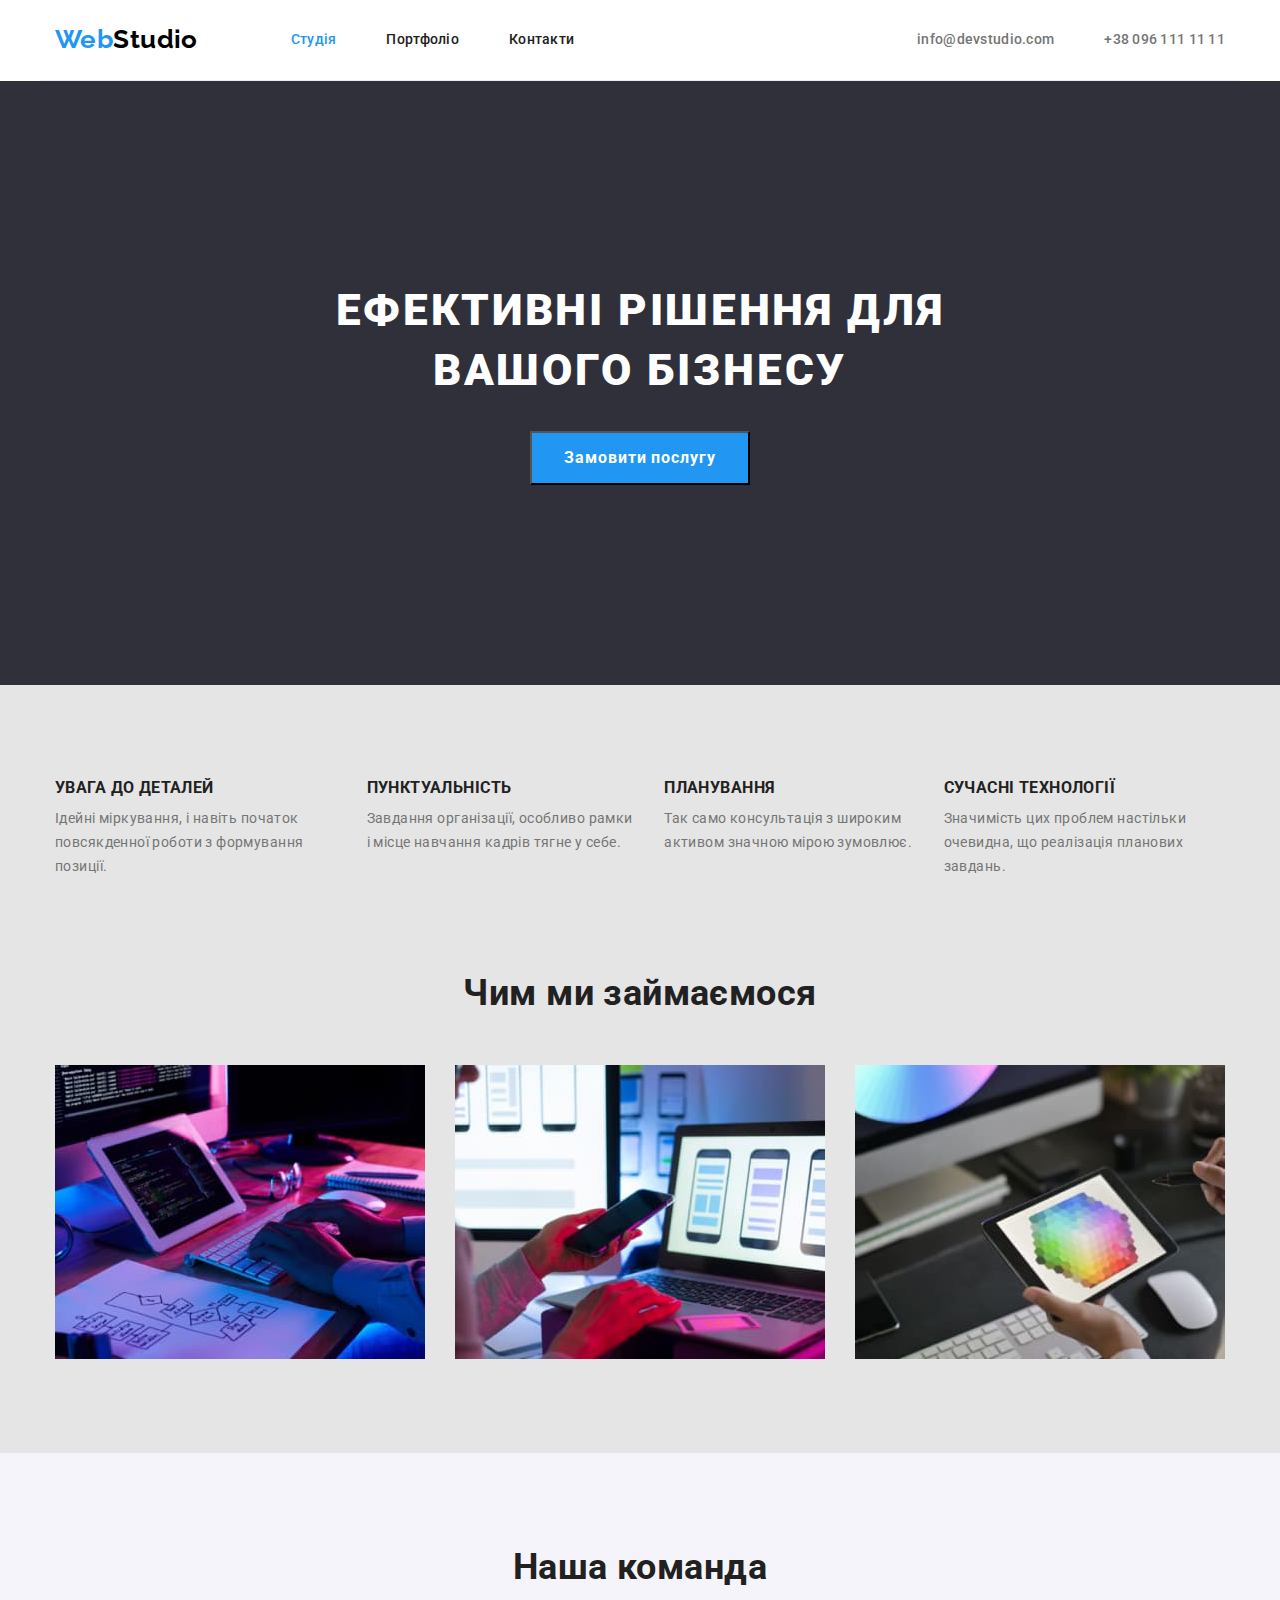
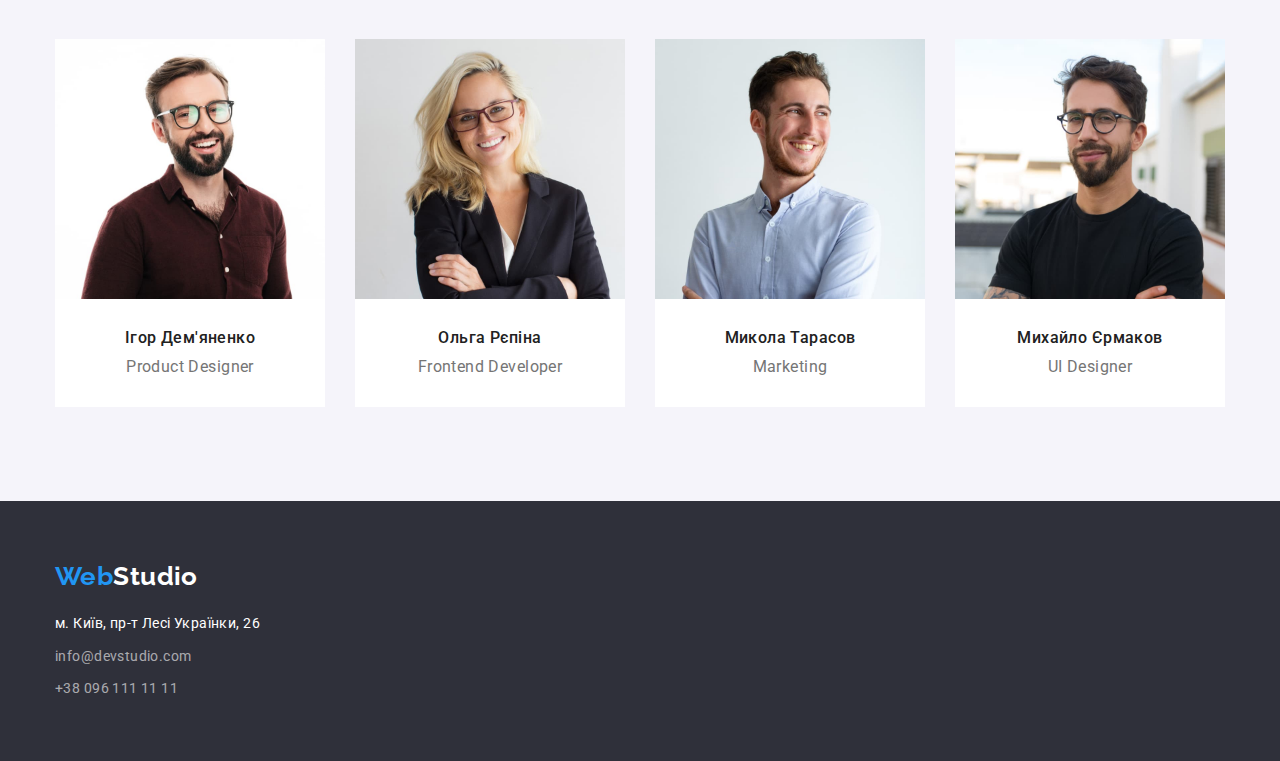
==== index.html @ a78d37f2 "блочная модель" ====
<!DOCTYPE html>
<html lang="uk">
  <head>
    <meta charset="UTF-8" />
    <meta http-equiv="X-UA-Compatible" content="IE=edge" />
    <meta name="viewport" content="width=device-width, initial-scale=1.0" />
    <title>Document</title>
    <link rel="preconnect" href="https://fonts.googleapis.com" />
    <link rel="preconnect" href="https://fonts.gstatic.com" crossorigin />
    <link
      href="https://fonts.googleapis.com/css2?family=Raleway:wght@700&family=Roboto:wght@400;500;700;900&display=swap"
      rel="stylesheet"
    />
    <link rel="stylesheet" href="https://cdnjs.cloudflare.com/ajax/libs/modern-normalize/1.1.0/modern-normalize.min.css">
    <link rel="stylesheet" href="./css/styles.css" />
  </head>
  <body>
    <!-- Site header-->
    <header>
      <div class="header-page container main-nav">
        <nav class="main-nav">
          <a lang="en" href="./index.html" class="logo"><span>Web</span>Studio </a>
          <ul class="site-nav list">
            <li class="item"><a href="" class="link current">Студія</a></li>
            <li class="item"><a href="./portfolio.html" class="link">Портфоліо</a></li>
            <li class="item"><a href="" class="link">Контакти</a></li>
          </ul>
        </nav>
        <ul class="con-nav list">
          <li class="item">
            <a href="mailto:info@devstudio.com" class="text-link">info@devstudio.com</a>
          </li>
          <li class="item"><a href="tel:+380961111111" class="text-link">+38 096 111 11 11</a></li>
        </ul>
      </div>
    </header>
    <main>
      <!--Hero-->
      <section class="slogan">
        <div class="container">
          <h1 class="hero-title">Ефективні рішення для вашого бізнесу</h1>
          <button type="button" class="button">Замовити послугу</button>
        </div>
      </section>
      <!--Benefits-->
      <section class="section secondary-section">
        <div class="container">
          <h2 class="visually-hidden">Переваги</h2>
          <ul class="list benefits-content">
            <li class="item">
              <h3 class="benefits-title">УВАГА ДО ДЕТАЛЕЙ</h3>
              <p class="text">
                Ідейні міркування, і навіть початок повсякденної роботи з формування позиції.
              </p>
            </li>
            <li class="item">
              <h3 class="benefits-title">ПУНКТУАЛЬНІСТЬ</h3>
              <p class="text">
                Завдання організації, особливо рамки і місце навчання кадрів тягне у себе.
              </p>
            </li>
            <li class="item">
              <h3 class="benefits-title">ПЛАНУВАННЯ</h3>
              <p class="text">Так само консультація з широким активом значною мірою зумовлює.</p>
            </li>
            <li class="item">
              <h3 class="benefits-title">СУЧАСНІ ТЕХНОЛОГІЇ</h3>
              <p class="text">
                Значимість цих проблем настільки очевидна, що реалізація планових завдань.
              </p>
            </li>
          </ul>
        </div>
      </section>
      <!--Work service-->
      <section class="section secondary-section no-padding ">
        <div class="container">
          <h2 class="section-title">Чим ми займаємося</h2>
          <ul class="list service">
            <li class="service-example"><img src="./images/box1.jpg" alt="кодування" width="370" /></li>
            <li class="service-example"><img src="./images/box2.jpg" alt="верстка" width="370" /></li>
            <li class="service-example"><img src="./images/box3.jpg" alt="дизайн" width="370" /></li>
          </ul>
        </div>
      </section>
      <!--Team-->
      <section class="section section-team">
        <div class="container">
          <h2 class="section-title">Наша команда</h2>
          <ul class="list crewman-card">
              <li class="crewman">
                <img src="./images/img-team.jpg" alt="портрет" width="270" />
                <h3 class="section-text">Ігор Дем'яненко</h3>
                <p class="profession">Product Designer</p>
              </li>
              <li class="crewman">
                <img src="./images/img-team2.jpg" alt="портрет" width="270" />
                <h3 class="section-text">Ольга Рєпіна</h3>
                <p class="profession">Frontend Developer</p>
              </li>
              <li class="crewman">
                <img src="./images/img-team3.jpg" alt="портрет" width="270" />
                <h3 class="section-text">Микола Тарасов</h3>
                <p class="profession">Marketing</p>
              </li>
              <li class="crewman">
                <img src="./images/img-team4.jpg" alt="портрет" width="270" />
                <h3 class="section-text">Михайло Єрмаков</h3>
                <p class="profession">UI Designer</p>
              </li>
          </ul>
        </div>
      </section>
    </main>
    <!--Footer-->
    <footer class="dark-section">
      <div class="container">
        <a lang="en" href="./index.html" class="steplogo-pic steplogo"><span>Web</span>Studio </a>
        <address>
        <ul class="footer-con list">
          <li><a href="https://goo.gl/maps/J5RwahepuZf887FC6" class="footer-address">м. Київ, пр-т Лесі Українки, 26</a></li>
          <li><a href="mailto:info@devstudio.com" class="footer-link">info@devstudio.com</a></li>
          <li><a href="tel:+380961111111" class="footer-link">+38 096 111 11 11</a></li>
        </ul>
        </address>
      </div>
    </footer>
  </body>
</html>
---- css/styles.css ----
/*цвет основного текста #757575*/
/*цвет заголовка #212121*/
/*акцент #2196F3*/
/*цвет контактов футера rgba(255, 255, 255, 0.6);*/

/*бекграунд шапка #FFFFFF*/
/*бекграунд чем мы занимаемся #E5E5E5*/
/*бекграунд наша команда иконки #FFFFFF общий беграунд #F5F4FA*/
/*бекграунд футера #2F303A*/

:root {
  --primary-text-color: #757575;
  --accent-color: #2196f3;
  --accent-bgc-color: #ffff;
  --title-text-color: #212121;
  --logo-accent-color: #000;
  --address-secondary-color: rgba(255, 255, 255, 0.6);
  --bgc-dark-section: #2f303a;
  --border-cl: #EEEEEE;
  --bd-section-team: #f5f4fa;
  --header-border-cl: #ECECEC;
  --bgc-secondary-section: #e5e5e5;
}

body {
  background-color: var(--accent-bgc-color);
  color: var(--primary-text-color);
  font-family: Roboto, sans-serif;
  font-size: 14px;
  letter-spacing: 0.03em;
}

.visually-hidden {
  position: absolute;
  width: 1px;
  height: 1px;
  margin: -1px;
  border: 0;
  padding: 0;
  white-space: nowrap;
  clip-path: inset(100%);
  clip: rect(0 0 0 0);
  overflow: hidden;
}
.list {
  list-style: none;
  padding: 0;
  margin: 0;
}
h1,h2,h3,h4,h5,h6,p {
  padding: 0;
  margin: 0;
}
img {
  display: block;
}
/*background*/
.secondary-section {
  padding-top: 94px;
  padding-bottom: 94px;

  background-color: var(--bgc-secondary-section);
}
.secondary-section.no-padding {
  padding-top: 0;
  padding-bottom: 94px;
}
.dark-section {
  padding-top: 60px;
  padding-bottom: 60px;

  background-color: var(--bgc-dark-section);
  
}
.section-team {
  background-color: var(--bd-section-team);
}
/*header*/
.header {
  border-bottom: 1px solid var(--header-border-cl);
}
.header-page {
  border-bottom: 1px solid var(--header-border-cl);
}
/*main nav*/
.main-nav {
  display: flex;
  align-items: center;
}
/*logo*/
.logo {
  padding-top: 24px;
  padding-bottom: 25px;
  
  color: var(--logo-accent-color);

  font-family: Raleway, sans-serif;
  font-weight: 700;
  font-size: 26px;
  line-height: 1.19;
  text-decoration: none;
}
.logo span,
.steplogo span {
  color: var(--accent-color);
}
.steplogo {
  color: var(--accent-bgc-color);

  font-family: Raleway, sans-serif;
  font-weight: 700;
  font-size: 26px;
  line-height: 1.19;
  text-decoration: none;
}
.slogan {
  padding-bottom: 200px;
  padding-top: 200px;
  text-align: center;

  background-color: var(--bgc-dark-section);
}
.steplogo-pic {
  display: block;
  margin-bottom: 20px;
}
/*site nav*/
.site-nav {
  display: flex;
  margin-left: 93px;
}
.site-nav .item + .item {
  margin-left: 50px;
}
.site-nav .link {
  padding-top: 32px;
  padding-bottom: 32px;
  display: block;

  color: var(--title-text-color);

  font-weight: 500;
  line-height: 1.14;
  letter-spacing: 0.02em;
  text-decoration: none;
}
.site-nav .link:hover,
.site-nav .link:focus {
  color: var(--accent-color);
}
.site-nav .current:visited {
  color: var(--accent-color);
}
/*con-nav*/
.con-nav {
  display: flex;
  margin-left: auto;
}
.con-nav .item + .item {
  margin-left: 50px;
}
.con-nav .text-link {
  padding-top: 32px;
  padding-bottom: 32px;
  display: block;

  color: var(--primary-text-color);

  font-weight: 500;
  line-height: 1.14;
  letter-spacing: 0.02em;
  text-decoration: none;
}
.con-nav .text-link:hover,
.con-nav .text-link:focus {
  color: var(--accent-color);
}
/*navigation portfolio*/
.section-nav {
  display: flex;
  justify-content: center;
}
.section-nav .item:not(:last-child) {
  margin-right: 8px;
}
/*Hero*/
.hero-title {
  width: 696px;
  margin-top: 0;
  margin-bottom: 30px;
  margin-right: auto;
  margin-left: auto;

  color: var(--accent-bgc-color);

  font-weight: 900;
  font-size: 44px;
  line-height: 1.36;
  text-align: center;
  letter-spacing: 0.06em;
  text-transform: uppercase;
}
/*button*/
.button {
  margin-right: auto;
  margin-left: auto;
  padding: 10px 32px;
  
  color: var(--accent-bgc-color);
  background-color: var(--accent-color);

  font-family: inherit;
  font-weight: 700;
  font-size: 16px;
  line-height: 1.88;
  display: flex;
  align-items: center;
  text-align: center;
  letter-spacing: 0.06em;
  cursor: pointer;
}
.accent-text {
  padding: 6px 22px;
  font-family: inherit;
  font-weight: 500;
  font-size: 16px;
  line-height: 1.62;
  text-align: center;
}
.accent {
  margin-bottom: 50px;
}
.list .accent-text:hover,
.list .accent-text:focus {
  color: var(--accent-bgc-color);
  background-color: var(--accent-color);
  cursor: pointer;
}
.push {
  color: var(--accent-bgc-color);
  background-color: var(--accent-color);
}
/*benefits*/
.benefits-title {
  margin-bottom: 10px;

  color: var(--title-text-color);
  line-height: 1.14;
  text-transform: uppercase;

}
.benefits-content {
  display: flex;
}
.benefits-content .item:not(:last-child) {
  margin-right: 30px;
}
/*.benefits-content:not(:last-child) {
margin-left: 30px;
}*/
.text {
  line-height: 1.71;
}
/*section info*/
.section-title {
  margin-bottom: 50px;

  color: var(--title-text-color);

  font-size: 36px;
  line-height: 1.16;
  text-align: center;
}
.section-text {
  margin-top: 30px;
  margin-bottom: 10px;

  color: var(--title-text-color);

  font-weight: 500;
  font-size: 16px;
  line-height: 1.18;
  text-align: center;
}
.profession {
  margin-bottom: 30px;
  font-size: 16px;
  line-height: 1.18;
  text-align: center;
}
/*team*/
.crewman {
  background-color: var(--accent-bgc-color);
  width: 270px;
  height: 368px;
}
.crewman-card {
  display: flex;
}
.crewman:not(:last-child){
  margin-right: 30px;
}
/*work service*/
.service {
  display: flex;
}
.service-example:not(:last-child) {
  margin-right: 30px;
}
.project {
width: 370px;
border-bottom: 1px solid var(--border-cl);
border-left: 1px solid var(--border-cl);
border-right: 1px solid var(--border-cl);
}
.project-name {
  padding-top: 20px;
  margin-bottom: 4px;
  font-size: 18px;
  line-height: 2;
  letter-spacing: 0.06em;
  color: var(--title-text-color);
}
.project-category {
  font-size: 16px;
  line-height: 1.88;
}
/*work-examples*/
.work-examples {
  display: flex;
  flex-wrap: wrap;
  gap: 30px;
}

.work-examples .item {
  flex-basis: calc((100% - 240px)/9);
}

/*footer*/
.footer-link {
  color: var(--address-secondary-color);
  text-decoration: none;
}
.footer-link:hover,
.footer-link:focus {
  color: var(--accent-color);
}
.footer-address {
  color: var(--accent-bgc-color);
  text-decoration: none;
}
.footer-address:hover,
.footer-address:focus {
  color: var(--accent-color);
}

.footer-con {
  font-style: normal;
  font-weight: 400;
  line-height: 1.71;
}
.footer-con :not(:last-child) {
  margin-bottom: 9px;
}
.footer-link,
.footer-address {
  display: block;
}


.container {
  margin-left: auto;
  margin-right: auto;
  width: 1200px;
  padding-left: 15px;
  padding-right: 15px;
}
.section {
  padding-top: 94px;
  padding-bottom: 94px;
}
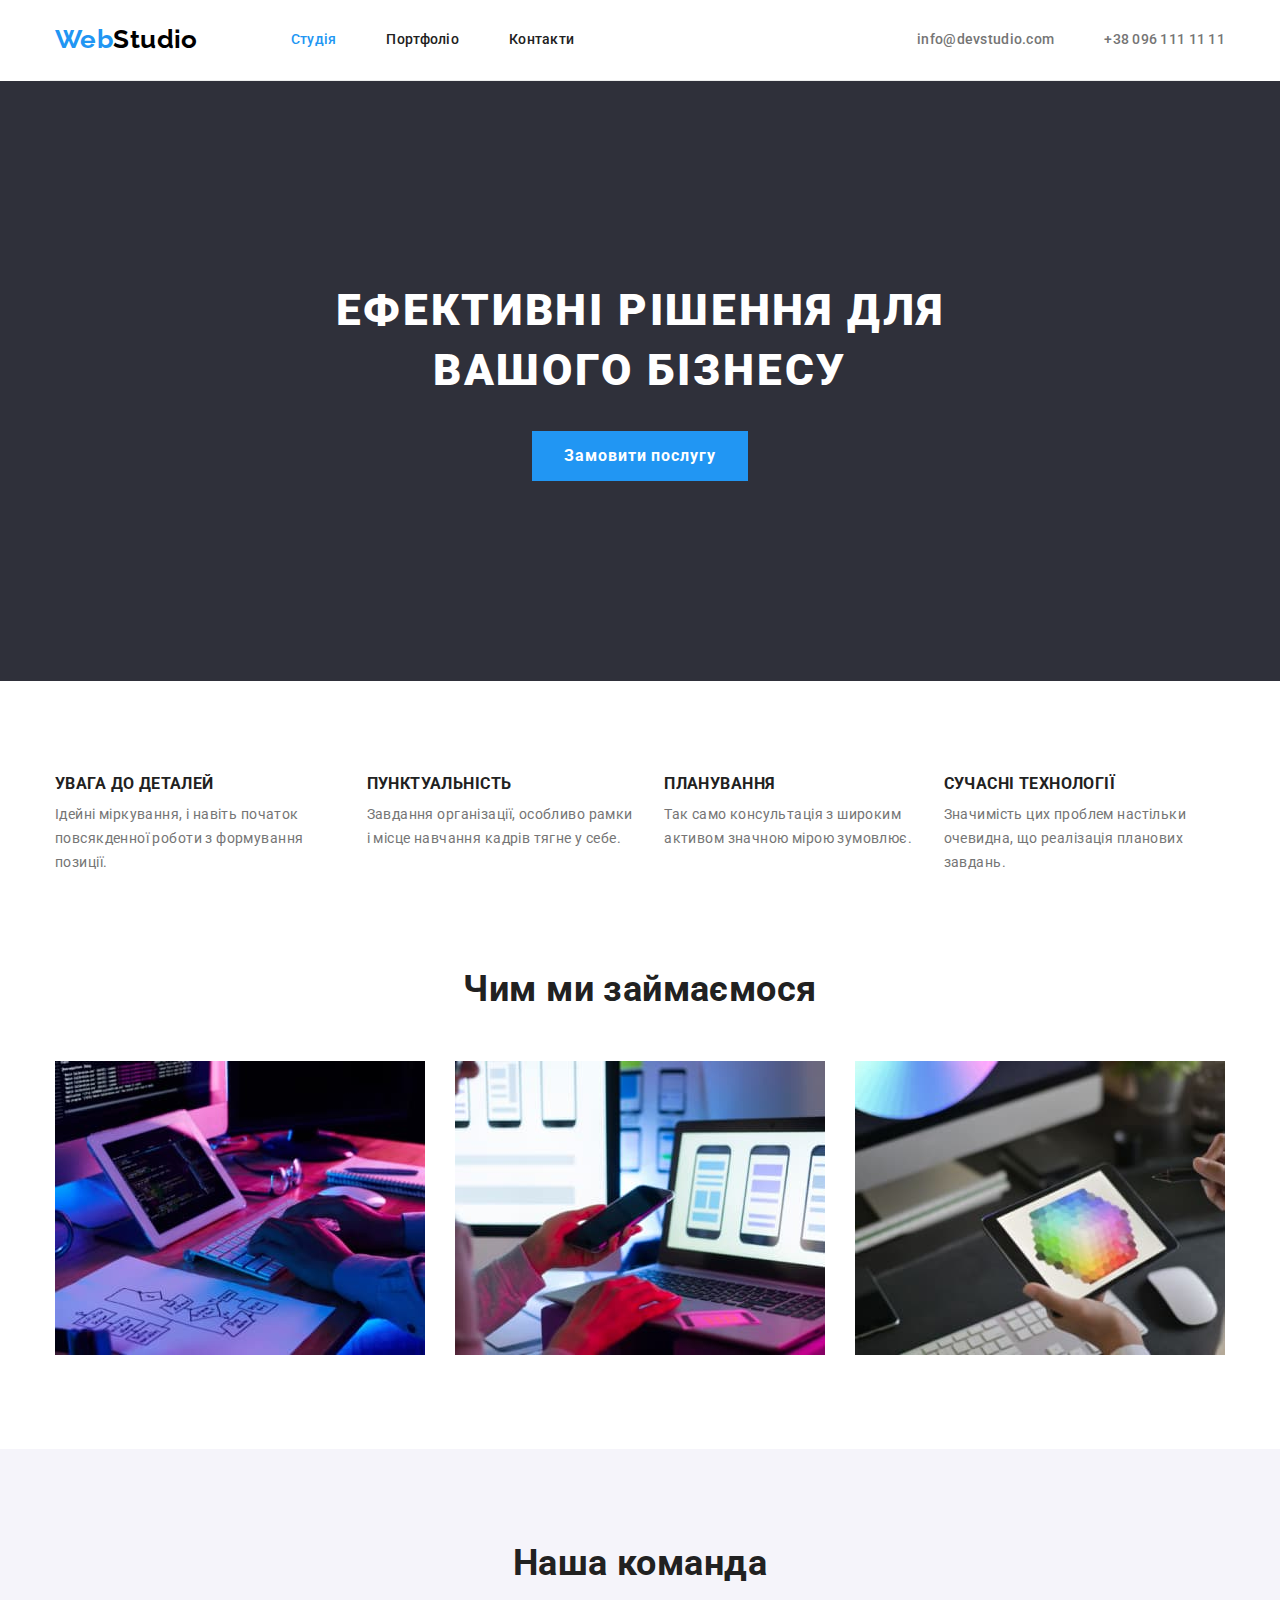
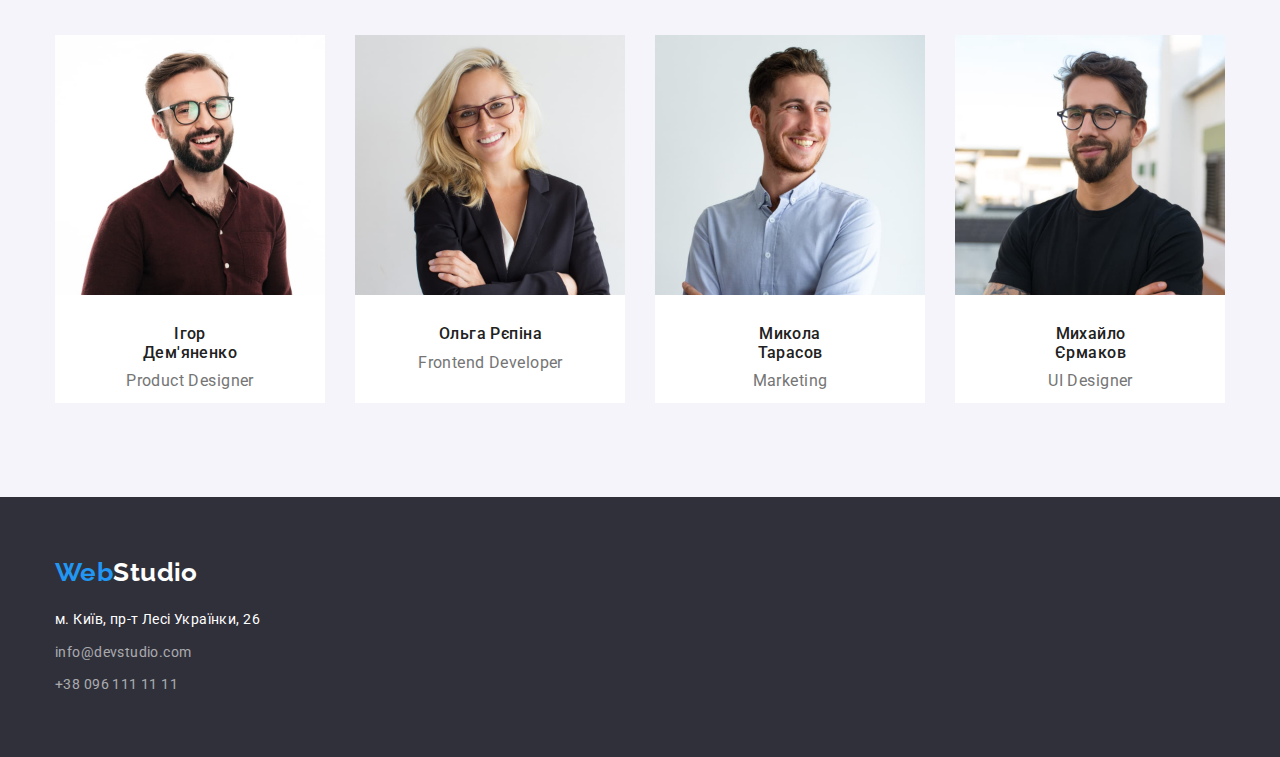
==== commit e2b6c0fa: "доработка" ====
--- a/index.html
+++ b/index.html
@@ -11,7 +11,10 @@
       href="https://fonts.googleapis.com/css2?family=Raleway:wght@700&family=Roboto:wght@400;500;700;900&display=swap"
       rel="stylesheet"
     />
-    <link rel="stylesheet" href="https://cdnjs.cloudflare.com/ajax/libs/modern-normalize/1.1.0/modern-normalize.min.css">
+    <link
+      rel="stylesheet"
+      href="https://cdnjs.cloudflare.com/ajax/libs/modern-normalize/1.1.0/modern-normalize.min.css"
+    />
     <link rel="stylesheet" href="./css/styles.css" />
   </head>
   <body>
@@ -73,13 +76,19 @@
         </div>
       </section>
       <!--Work service-->
-      <section class="section secondary-section no-padding ">
+      <section class="section secondary-section no-padding">
         <div class="container">
           <h2 class="section-title">Чим ми займаємося</h2>
           <ul class="list service">
-            <li class="service-example"><img src="./images/box1.jpg" alt="кодування" width="370" /></li>
-            <li class="service-example"><img src="./images/box2.jpg" alt="верстка" width="370" /></li>
-            <li class="service-example"><img src="./images/box3.jpg" alt="дизайн" width="370" /></li>
+            <li class="service-example">
+              <img src="./images/box1.jpg" alt="кодування" width="370" />
+            </li>
+            <li class="service-example">
+              <img src="./images/box2.jpg" alt="верстка" width="370" />
+            </li>
+            <li class="service-example">
+              <img src="./images/box3.jpg" alt="дизайн" width="370" />
+            </li>
           </ul>
         </div>
       </section>
@@ -88,26 +97,34 @@
         <div class="container">
           <h2 class="section-title">Наша команда</h2>
           <ul class="list crewman-card">
-              <li class="crewman">
-                <img src="./images/img-team.jpg" alt="портрет" width="270" />
+            <li class="crewman">
+              <img src="./images/img-team.jpg" alt="портрет" width="270" />
+              <div class="our-product">
                 <h3 class="section-text">Ігор Дем'яненко</h3>
                 <p class="profession">Product Designer</p>
-              </li>
-              <li class="crewman">
-                <img src="./images/img-team2.jpg" alt="портрет" width="270" />
+              </div>
+            </li>
+            <li class="crewman">
+              <img src="./images/img-team2.jpg" alt="портрет" width="270" />
+              <div class="our-dev">
                 <h3 class="section-text">Ольга Рєпіна</h3>
                 <p class="profession">Frontend Developer</p>
-              </li>
-              <li class="crewman">
-                <img src="./images/img-team3.jpg" alt="портрет" width="270" />
+              </div>
+            </li>
+            <li class="crewman">
+              <img src="./images/img-team3.jpg" alt="портрет" width="270" />
+              <div class="our-product">
                 <h3 class="section-text">Микола Тарасов</h3>
                 <p class="profession">Marketing</p>
-              </li>
-              <li class="crewman">
-                <img src="./images/img-team4.jpg" alt="портрет" width="270" />
+              </div>
+            </li>
+            <li class="crewman">
+              <img src="./images/img-team4.jpg" alt="портрет" width="270" />
+              <div class="our-des">
                 <h3 class="section-text">Михайло Єрмаков</h3>
                 <p class="profession">UI Designer</p>
-              </li>
+              </div>
+            </li>
           </ul>
         </div>
       </section>
@@ -117,11 +134,15 @@
       <div class="container">
         <a lang="en" href="./index.html" class="steplogo-pic steplogo"><span>Web</span>Studio </a>
         <address>
-        <ul class="footer-con list">
-          <li><a href="https://goo.gl/maps/J5RwahepuZf887FC6" class="footer-address">м. Київ, пр-т Лесі Українки, 26</a></li>
-          <li><a href="mailto:info@devstudio.com" class="footer-link">info@devstudio.com</a></li>
-          <li><a href="tel:+380961111111" class="footer-link">+38 096 111 11 11</a></li>
-        </ul>
+          <ul class="footer-con list">
+            <li>
+              <a href="https://goo.gl/maps/J5RwahepuZf887FC6" class="footer-address"
+                >м. Київ, пр-т Лесі Українки, 26</a
+              >
+            </li>
+            <li><a href="mailto:info@devstudio.com" class="footer-link">info@devstudio.com</a></li>
+            <li><a href="tel:+380961111111" class="footer-link">+38 096 111 11 11</a></li>
+          </ul>
         </address>
       </div>
     </footer>
--- a/css/styles.css
+++ b/css/styles.css
@@ -16,9 +16,9 @@
   --logo-accent-color: #000;
   --address-secondary-color: rgba(255, 255, 255, 0.6);
   --bgc-dark-section: #2f303a;
-  --border-cl: #EEEEEE;
+  --border-cl: #eeeeee;
   --bd-section-team: #f5f4fa;
-  --header-border-cl: #ECECEC;
+  --header-border-cl: #ececec;
   --bgc-secondary-section: #e5e5e5;
 }
 
@@ -47,7 +47,13 @@
   padding: 0;
   margin: 0;
 }
-h1,h2,h3,h4,h5,h6,p {
+h1,
+h2,
+h3,
+h4,
+h5,
+h6,
+p {
   padding: 0;
   margin: 0;
 }
@@ -59,7 +65,7 @@
   padding-top: 94px;
   padding-bottom: 94px;
 
-  background-color: var(--bgc-secondary-section);
+  background-color: var(--accent-bgc-color);
 }
 .secondary-section.no-padding {
   padding-top: 0;
@@ -70,7 +76,6 @@
   padding-bottom: 60px;
 
   background-color: var(--bgc-dark-section);
-  
 }
 .section-team {
   background-color: var(--bd-section-team);
@@ -91,7 +96,7 @@
 .logo {
   padding-top: 24px;
   padding-bottom: 25px;
-  
+
   color: var(--logo-accent-color);
 
   font-family: Raleway, sans-serif;
@@ -205,7 +210,8 @@
   margin-right: auto;
   margin-left: auto;
   padding: 10px 32px;
-  
+  border: none;
+
   color: var(--accent-bgc-color);
   background-color: var(--accent-color);
 
@@ -221,6 +227,7 @@
 }
 .accent-text {
   padding: 6px 22px;
+  border: none;
   font-family: inherit;
   font-weight: 500;
   font-size: 16px;
@@ -247,7 +254,6 @@
   color: var(--title-text-color);
   line-height: 1.14;
   text-transform: uppercase;
-
 }
 .benefits-content {
   display: flex;
@@ -272,7 +278,6 @@
   text-align: center;
 }
 .section-text {
-  margin-top: 30px;
   margin-bottom: 10px;
 
   color: var(--title-text-color);
@@ -282,8 +287,16 @@
   line-height: 1.18;
   text-align: center;
 }
+.our-product {
+  padding: 30px 70px;
+}
+.our-des {
+  padding: 30px 62px 30px 63px;
+}
+.our-dev {
+  padding: 30px 61px 30px 62px;
+}
 .profession {
-  margin-bottom: 30px;
   font-size: 16px;
   line-height: 1.18;
   text-align: center;
@@ -297,7 +310,7 @@
 .crewman-card {
   display: flex;
 }
-.crewman:not(:last-child){
+.crewman:not(:last-child) {
   margin-right: 30px;
 }
 /*work service*/
@@ -308,13 +321,9 @@
   margin-right: 30px;
 }
 .project {
-width: 370px;
-border-bottom: 1px solid var(--border-cl);
-border-left: 1px solid var(--border-cl);
-border-right: 1px solid var(--border-cl);
+  width: 370px;
 }
 .project-name {
-  padding-top: 20px;
   margin-bottom: 4px;
   font-size: 18px;
   line-height: 2;
@@ -325,6 +334,16 @@
   font-size: 16px;
   line-height: 1.88;
 }
+.project-idea {
+  padding: 20px 24px;
+  border-bottom: 1px solid var(--border-cl);
+  border-left: 1px solid var(--border-cl);
+  border-right: 1px solid var(--border-cl);
+}
+.link-item {
+  text-decoration: none;
+  color: var(--primary-text-color);
+}
 /*work-examples*/
 .work-examples {
   display: flex;
@@ -333,7 +352,7 @@
 }
 
 .work-examples .item {
-  flex-basis: calc((100% - 240px)/9);
+  flex-basis: calc((100% - 240px) / 9);
 }
 
 /*footer*/
@@ -366,7 +385,6 @@
 .footer-address {
   display: block;
 }
-
 
 .container {
   margin-left: auto;
@@ -378,4 +396,4 @@
 .section {
   padding-top: 94px;
   padding-bottom: 94px;
-}+}
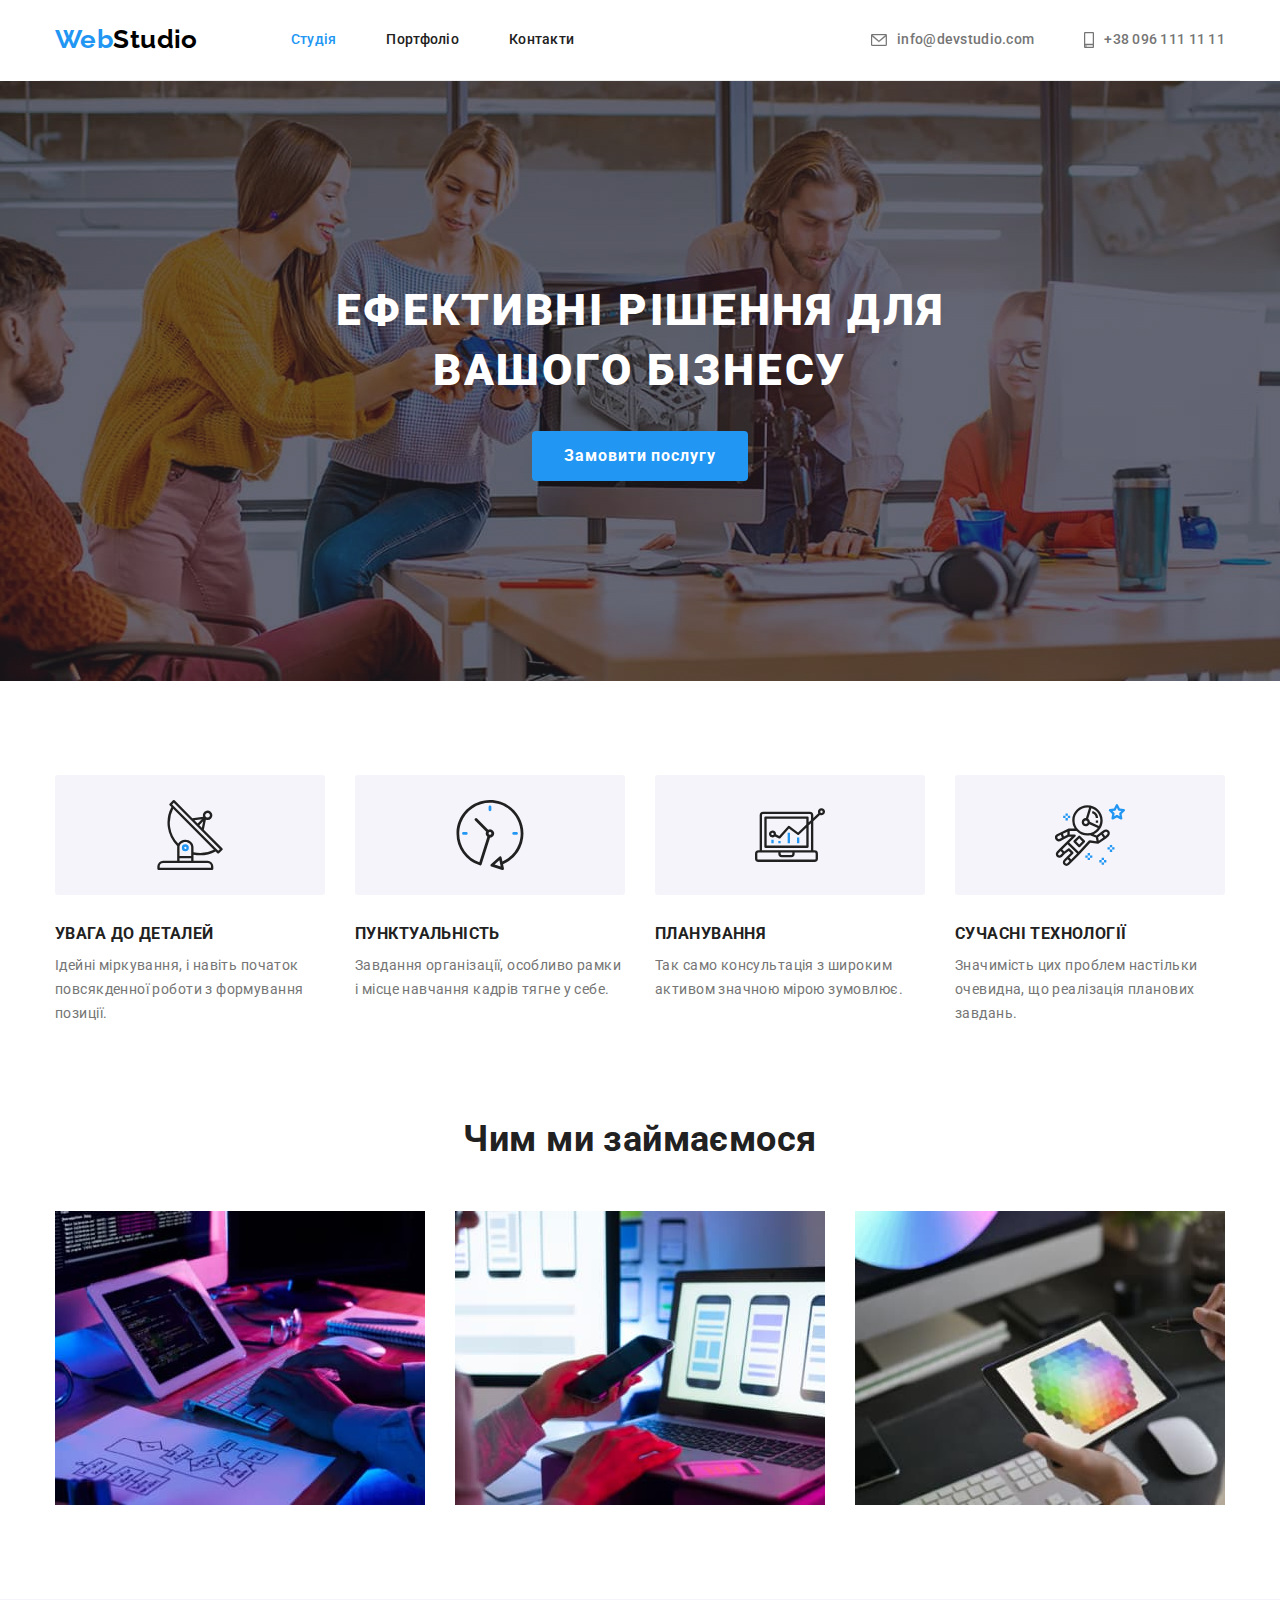
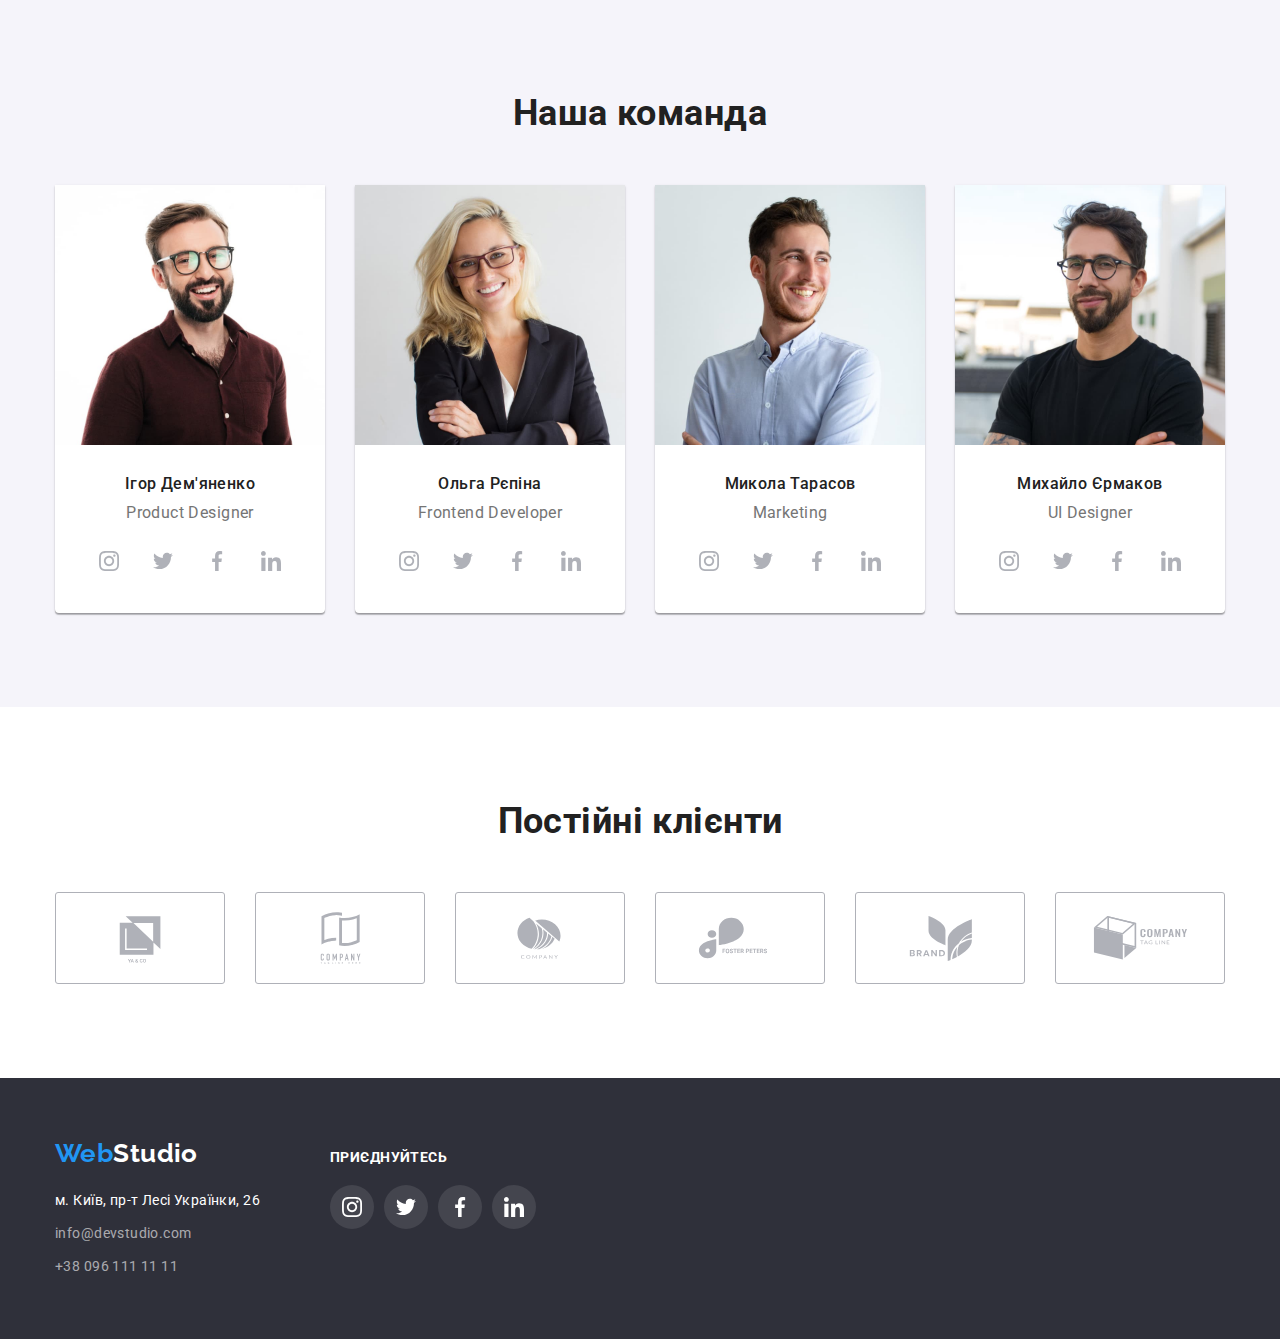
==== commit 3af3d2f6: "добавляет svg" ====
--- a/index.html
+++ b/index.html
@@ -31,18 +31,31 @@
         </nav>
         <ul class="con-nav list">
           <li class="item">
-            <a href="mailto:info@devstudio.com" class="text-link">info@devstudio.com</a>
+            <a href="mailto:info@devstudio.com" class="text-link contacs-tellcon">
+              <svg class="item-svg" width="16px" height="12px">
+                <use href=".//images/icons.svg/sprite.svg#icon-image"></use>
+              </svg>
+              info@devstudio.com
+            </a>
           </li>
-          <li class="item"><a href="tel:+380961111111" class="text-link">+38 096 111 11 11</a></li>
+          <li class="item">
+            <a href="tel:+380961111111" class="text-link contacs-tellcon">
+              <svg class="item-svg" width="10px" height="16px">
+                <use href="./images/icons.svg/sprite.svg#icon-telefon"></use></svg
+              >+38 096 111 11 11</a
+            >
+          </li>
         </ul>
       </div>
     </header>
     <main>
       <!--Hero-->
-      <section class="slogan">
-        <div class="container">
-          <h1 class="hero-title">Ефективні рішення для вашого бізнесу</h1>
-          <button type="button" class="button">Замовити послугу</button>
+      <section class="slogan overlay">
+        <div class="">
+          <div class="container">
+            <h1 class="hero-title">Ефективні рішення для вашого бізнесу</h1>
+            <button type="button" class="button">Замовити послугу</button>
+          </div>
         </div>
       </section>
       <!--Benefits-->
@@ -51,22 +64,42 @@
           <h2 class="visually-hidden">Переваги</h2>
           <ul class="list benefits-content">
             <li class="item">
+              <div class="features-box">
+                <svg width="70px" height="70px">
+                  <use href="./images/icons.svg/sprite.svg#icon-antenna"></use>
+                </svg>
+              </div>
               <h3 class="benefits-title">УВАГА ДО ДЕТАЛЕЙ</h3>
               <p class="text">
                 Ідейні міркування, і навіть початок повсякденної роботи з формування позиції.
               </p>
             </li>
             <li class="item">
+              <div class="features-box">
+                <svg width="70px" height="70px">
+                  <use href="./images/icons.svg/sprite.svg#icon-clock"></use>
+                </svg>
+              </div>
               <h3 class="benefits-title">ПУНКТУАЛЬНІСТЬ</h3>
               <p class="text">
                 Завдання організації, особливо рамки і місце навчання кадрів тягне у себе.
               </p>
             </li>
             <li class="item">
+              <div class="features-box">
+                <svg width="70px" height="70px">
+                  <use href="./images/icons.svg/sprite.svg#icon-diagram"></use>
+                </svg>
+              </div>
               <h3 class="benefits-title">ПЛАНУВАННЯ</h3>
               <p class="text">Так само консультація з широким активом значною мірою зумовлює.</p>
             </li>
             <li class="item">
+              <div class="features-box">
+                <svg width="70px" height="70px">
+                  <use href="./images/icons.svg/sprite.svg#icon-astronaut"></use>
+                </svg>
+              </div>
               <h3 class="benefits-title">СУЧАСНІ ТЕХНОЛОГІЇ</h3>
               <p class="text">
                 Значимість цих проблем настільки очевидна, що реалізація планових завдань.
@@ -102,6 +135,35 @@
               <div class="our-product">
                 <h3 class="section-text">Ігор Дем'яненко</h3>
                 <p class="profession">Product Designer</p>
+                <ul class="social-list-team list">
+                  <li class="social-list-item">
+                    <a class="social-link-team" href="#">
+                      <svg width="20px" height="20px">
+                        <use href="./images/icons.svg/sprite.svg#icon-insta1"></use></svg
+                    ></a>
+                  </li>
+                  <li class="social-list-item">
+                    <a class="social-link-team" href="#">
+                      <svg width="20px" height="20px">
+                        <use href="./images/icons.svg/sprite.svg#icon-tw1"></use>
+                      </svg>
+                    </a>
+                  </li>
+                  <li class="social-list-item">
+                    <a class="social-link-team" href="#">
+                      <svg width="20px" height="20px">
+                        <use href="./images/icons.svg/sprite.svg#icon-fb1"></use>
+                      </svg>
+                    </a>
+                  </li>
+                  <li class="social-list-item">
+                    <a class="social-link-team" href="#">
+                      <svg width="20px" height="20px">
+                        <use href="./images/icons.svg/sprite.svg#icon-in1"></use>
+                      </svg>
+                    </a>
+                  </li>
+                </ul>
               </div>
             </li>
             <li class="crewman">
@@ -109,6 +171,35 @@
               <div class="our-dev">
                 <h3 class="section-text">Ольга Рєпіна</h3>
                 <p class="profession">Frontend Developer</p>
+                <ul class="social-list-team list">
+                  <li class="social-list-item">
+                    <a class="social-link-team" href="#">
+                      <svg width="20px" height="20px">
+                        <use href="./images/icons.svg/sprite.svg#icon-insta1"></use></svg
+                    ></a>
+                  </li>
+                  <li class="social-list-item">
+                    <a class="social-link-team" href="#">
+                      <svg width="20px" height="20px">
+                        <use href="./images/icons.svg/sprite.svg#icon-tw1"></use>
+                      </svg>
+                    </a>
+                  </li>
+                  <li class="social-list-item">
+                    <a class="social-link-team" href="#">
+                      <svg width="20px" height="20px">
+                        <use href="./images/icons.svg/sprite.svg#icon-fb1"></use>
+                      </svg>
+                    </a>
+                  </li>
+                  <li class="social-list-item">
+                    <a class="social-link-team" href="#">
+                      <svg width="20px" height="20px">
+                        <use href="./images/icons.svg/sprite.svg#icon-in1"></use>
+                      </svg>
+                    </a>
+                  </li>
+                </ul>
               </div>
             </li>
             <li class="crewman">
@@ -116,6 +207,35 @@
               <div class="our-product">
                 <h3 class="section-text">Микола Тарасов</h3>
                 <p class="profession">Marketing</p>
+                <ul class="social-list-team list">
+                  <li class="social-list-item">
+                    <a class="social-link-team" href="#">
+                      <svg width="20px" height="20px">
+                        <use href="./images/icons.svg/sprite.svg#icon-insta1"></use></svg
+                    ></a>
+                  </li>
+                  <li class="social-list-item">
+                    <a class="social-link-team" href="#">
+                      <svg width="20px" height="20px">
+                        <use href="./images/icons.svg/sprite.svg#icon-tw1"></use>
+                      </svg>
+                    </a>
+                  </li>
+                  <li class="social-list-item">
+                    <a class="social-link-team" href="#">
+                      <svg width="20px" height="20px">
+                        <use href="./images/icons.svg/sprite.svg#icon-fb1"></use>
+                      </svg>
+                    </a>
+                  </li>
+                  <li class="social-list-item">
+                    <a class="social-link-team" href="#">
+                      <svg width="20px" height="20px">
+                        <use href="./images/icons.svg/sprite.svg#icon-in1"></use>
+                      </svg>
+                    </a>
+                  </li>
+                </ul>
               </div>
             </li>
             <li class="crewman">
@@ -123,7 +243,86 @@
               <div class="our-des">
                 <h3 class="section-text">Михайло Єрмаков</h3>
                 <p class="profession">UI Designer</p>
-              </div>
+                <ul class="social-list-team list">
+                  <li class="social-list-item">
+                    <a class="social-link-team" href="#">
+                      <svg width="20px" height="20px">
+                        <use href="./images/icons.svg/sprite.svg#icon-insta1"></use></svg
+                    ></a>
+                  </li>
+                  <li class="social-list-item">
+                    <a class="social-link-team" href="#">
+                      <svg width="20px" height="20px">
+                        <use href="./images/icons.svg/sprite.svg#icon-tw1"></use>
+                      </svg>
+                    </a>
+                  </li>
+                  <li class="social-list-item">
+                    <a class="social-link-team" href="#">
+                      <svg width="20px" height="20px">
+                        <use href="./images/icons.svg/sprite.svg#icon-fb1"></use>
+                      </svg>
+                    </a>
+                  </li>
+                  <li class="social-list-item">
+                    <a class="social-link-team" href="#">
+                      <svg width="20px" height="20px">
+                        <use href="./images/icons.svg/sprite.svg#icon-in1"></use>
+                      </svg>
+                    </a>
+                  </li>
+                </ul>
+              </div>
+            </li>
+          </ul>
+        </div>
+      </section>
+      <!--regular clients-->
+      <section class="section">
+        <div class="container">
+          <h2 class="section-title">Постійні клієнти</h2>
+          <ul class="clients-company list">
+            <li class="clients-company-items">
+              <a class="clients-company-link" href="#">
+                <svg class="clients-company-logo" width="106px" height="60px">
+                  <use href="./images/icons.svg/sprite.svg#icon-logo1"></use>
+                </svg>
+              </a>
+            </li>
+            <li class="clients-company-items">
+              <a class="clients-company-link" href="#">
+                <svg class="clients-company-logo" width="106px" height="60px">
+                  <use href="./images/icons.svg/sprite.svg#icon-logo2"></use>
+                </svg>
+              </a>
+            </li>
+            <li class="clients-company-items">
+              <a class="clients-company-link" href="#">
+                <svg class="clients-company-logo" width="106px" height="60px">
+                  <use href="./images/icons.svg/sprite.svg#icon-logo3"></use>
+                </svg>
+              </a>
+            </li>
+            <li class="clients-company-items">
+              <a class="clients-company-link" href="#">
+                <svg class="clients-company-logo" width="106px" height="60px">
+                  <use href="./images/icons.svg/sprite.svg#icon-logo4"></use>
+                </svg>
+              </a>
+            </li>
+            <li class="clients-company-items">
+              <a class="clients-company-link" href="#">
+                <svg class="clients-company-logo" width="106px" height="60px">
+                  <use href="./images/icons.svg/sprite.svg#icon-logo5"></use>
+                </svg>
+              </a>
+            </li>
+            <li class="clients-company-items">
+              <a class="clients-company-link" href="#">
+                <svg class="clients-company-logo" width="106px" height="60px">
+                  <use href="./images/icons.svg/sprite.svg#icon-logo6"></use>
+                </svg>
+              </a>
             </li>
           </ul>
         </div>
@@ -131,19 +330,61 @@
     </main>
     <!--Footer-->
     <footer class="dark-section">
-      <div class="container">
-        <a lang="en" href="./index.html" class="steplogo-pic steplogo"><span>Web</span>Studio </a>
-        <address>
-          <ul class="footer-con list">
-            <li>
-              <a href="https://goo.gl/maps/J5RwahepuZf887FC6" class="footer-address"
-                >м. Київ, пр-т Лесі Українки, 26</a
-              >
-            </li>
-            <li><a href="mailto:info@devstudio.com" class="footer-link">info@devstudio.com</a></li>
-            <li><a href="tel:+380961111111" class="footer-link">+38 096 111 11 11</a></li>
-          </ul>
-        </address>
+      <div class="container container-footer">
+        <div class="footer-nav">
+          <a lang="en" href="./index.html" class="steplogo-pic steplogo"><span>Web</span>Studio </a>
+          <address>
+            <ul class="footer-con list">
+              <li>
+                <a href="https://goo.gl/maps/J5RwahepuZf887FC6" class="footer-address"
+                  >м. Київ, пр-т Лесі Українки, 26</a
+                >
+              </li>
+              <li>
+                <a
+                  href="mailto:info@devstudio.com"
+                  target="_blank"
+                  rel="noopener noreferrer"
+                  class="footer-link"
+                  >info@devstudio.com</a
+                >
+              </li>
+              <li><a href="tel:+380961111111" class="footer-link">+38 096 111 11 11</a></li>
+            </ul>
+          </address>
+        </div>
+        <div class="footer-social-box">
+          <h3 class="social-list-title">ПРИЄДНУЙТЕСЬ</h3>
+          <ul class="social-list list">
+            <li class="social-list-item">
+              <a class="social-list-link" href="#">
+                <svg width="20px" height="20px">
+                  <use href="./images/icons.svg/sprite.svg#icon-insta1"></use></svg
+              ></a>
+            </li>
+            <li class="social-list-item">
+              <a class="social-list-link" href="#">
+                <svg width="20px" height="20px">
+                  <use href="./images/icons.svg/sprite.svg#icon-tw1"></use>
+                </svg>
+              </a>
+            </li>
+            <li class="social-list-item">
+              <a class="social-list-link" href="#">
+                <svg width="20px" height="20px">
+                  <use href="./images/icons.svg/sprite.svg#icon-fb1"></use>
+                </svg>
+              </a>
+            </li>
+            <li class="social-list-item">
+              <a class="social-list-link" href="#">
+                <svg width="20px" height="20px">
+                  <use href="./images/icons.svg/sprite.svg#icon-in1"></use>
+                </svg>
+              </a>
+            </li>
+          </ul>
+        </div>
       </div>
     </footer>
   </body>
--- a/css/styles.css
+++ b/css/styles.css
@@ -122,9 +122,8 @@
   padding-bottom: 200px;
   padding-top: 200px;
   text-align: center;
-
-  background-color: var(--bgc-dark-section);
-}
+}
+
 .steplogo-pic {
   display: block;
   margin-bottom: 20px;
@@ -167,7 +166,7 @@
 .con-nav .text-link {
   padding-top: 32px;
   padding-bottom: 32px;
-  display: block;
+  display: flex;
 
   color: var(--primary-text-color);
 
@@ -179,6 +178,16 @@
 .con-nav .text-link:hover,
 .con-nav .text-link:focus {
   color: var(--accent-color);
+}
+.contacs-tellcon {
+  display: flex;
+  stroke: var(--primary-text-color);
+  fill: currentColor;
+  align-items: center;
+  justify-content: center;
+}
+.item-svg {
+  margin-right: 10px;
 }
 /*navigation portfolio*/
 .section-nav {
@@ -205,6 +214,20 @@
   letter-spacing: 0.06em;
   text-transform: uppercase;
 }
+/*url(../images/img-hero.jpg);*/
+
+.overlay {
+  max-width: 1600px;
+  height: 600px;
+  margin-left: auto;
+  margin-right: auto;
+  background-color: var(--bgc-dark-section);
+  background-image: linear-gradient(to top, rgba(47, 48, 58, 0.4), rgba(47, 48, 58, 0.4)),
+    url(../images/img-hero.jpg);
+  background-size: cover;
+  background-position: center;
+  background-repeat: no-repeat;
+}
 /*button*/
 .button {
   margin-right: auto;
@@ -224,6 +247,10 @@
   text-align: center;
   letter-spacing: 0.06em;
   cursor: pointer;
+}
+.button,
+.accent-text {
+  border-radius: 4px;
 }
 .accent-text {
   padding: 6px 22px;
@@ -237,10 +264,14 @@
 .accent {
   margin-bottom: 50px;
 }
+
 .list .accent-text:hover,
 .list .accent-text:focus {
   color: var(--accent-bgc-color);
   background-color: var(--accent-color);
+  box-shadow: 0px 3px 1px rgba(0, 0, 0, 0.1), 0px 1px 2px rgba(0, 0, 0, 0.08),
+    0px 2px 2px rgba(0, 0, 0, 0.12);
+  border-radius: 4px;
   cursor: pointer;
 }
 .push {
@@ -250,6 +281,7 @@
 /*benefits*/
 .benefits-title {
   margin-bottom: 10px;
+  padding-top: 30px;
 
   color: var(--title-text-color);
   line-height: 1.14;
@@ -261,9 +293,15 @@
 .benefits-content .item:not(:last-child) {
   margin-right: 30px;
 }
-/*.benefits-content:not(:last-child) {
-margin-left: 30px;
-}*/
+/*.benefits-content .item::before {
+  display: inline-block;
+  content: '';
+  width: 270px;
+  height: 120px;
+  background-color: var(--bd-section-team);
+}
+*/
+
 .text {
   line-height: 1.71;
 }
@@ -288,30 +326,79 @@
   text-align: center;
 }
 .our-product {
-  padding: 30px 70px;
+  padding: 30px 0 30px;
 }
 .our-des {
-  padding: 30px 62px 30px 63px;
+  padding: 30px 0 30px;
 }
 .our-dev {
-  padding: 30px 61px 30px 62px;
+  padding: 30px 0 30px;
 }
 .profession {
   font-size: 16px;
   line-height: 1.18;
   text-align: center;
+  margin-bottom: 16px;
 }
 /*team*/
 .crewman {
+  width: 270px;
   background-color: var(--accent-bgc-color);
-  width: 270px;
-  height: 368px;
+  box-shadow: 0px 1px 3px rgba(0, 0, 0, 0.12), 0px 1px 1px rgba(0, 0, 0, 0.14),
+    0px 2px 1px rgba(0, 0, 0, 0.2);
+  border-radius: 0px 0px 4px 4px;
 }
 .crewman-card {
   display: flex;
 }
 .crewman:not(:last-child) {
   margin-right: 30px;
+}
+.social-link-team {
+  display: flex;
+  align-items: center;
+  justify-content: center;
+  height: 44px;
+  width: 44px;
+  border-radius: 50%;
+  fill: #afb1b8;
+}
+.social-link-team:hover,
+.social-link-team:focus {
+  fill: var(--accent-bgc-color);
+  background-color: var(--accent-color);
+}
+.social-list-team {
+  display: flex;
+  justify-content: center;
+}
+/*clients company*/
+.clients-company-link {
+  align-items: center;
+  justify-content: center;
+  fill: #afb1b8;
+  padding: 16px 32px;
+}
+.clients-company {
+  display: flex;
+}
+.clients-company {
+  gap: 30px;
+}
+.clients-company-link:hover,
+.clients-company-link:focus {
+  fill: var(--accent-color);
+}
+.clients-company-items {
+  display: flex;
+  border: 1px solid #afb1b8;
+  border-radius: 3px;
+  width: 170px;
+  height: 92px;
+}
+.clients-company-items:hover,
+.clients-company-items:focus {
+  border-color: var(--accent-color);
 }
 /*work service*/
 .service {
@@ -340,10 +427,16 @@
   border-left: 1px solid var(--border-cl);
   border-right: 1px solid var(--border-cl);
 }
+.project-card:hover,
+.project-card:focus {
+  box-shadow: 0px 1px 1px rgba(0, 0, 0, 0.12), 0px 4px 4px rgba(0, 0, 0, 0.06),
+    1px 4px 6px rgba(0, 0, 0, 0.16);
+}
 .link-item {
   text-decoration: none;
   color: var(--primary-text-color);
 }
+
 /*work-examples*/
 .work-examples {
   display: flex;
@@ -356,6 +449,10 @@
 }
 
 /*footer*/
+.container-footer {
+  display: flex;
+  align-items: baseline;
+}
 .footer-link {
   color: var(--address-secondary-color);
   text-decoration: none;
@@ -364,6 +461,41 @@
 .footer-link:focus {
   color: var(--accent-color);
 }
+.footer-nav {
+  margin-right: 70px;
+}
+.social-list-title {
+  color: var(--accent-bgc-color);
+  line-height: 16px;
+  text-transform: uppercase;
+  font-size: 14px;
+}
+.social-list {
+  display: flex;
+  margin-top: 20px;
+}
+
+.social-list-item:not(:last-child) {
+  margin-right: 10px;
+}
+.social-list-link {
+  display: flex;
+  align-items: center;
+  justify-content: center;
+  height: 44px;
+  width: 44px;
+  border-radius: 50%;
+  background-color: rgba(255, 255, 255, 0.1);
+  fill: #ffff;
+}
+.social-list-link:hover,
+.social-list-link:focus {
+  background-color: var(--accent-color);
+}
+.footer-social-box {
+  margin: 0;
+}
+
 .footer-address {
   color: var(--accent-bgc-color);
   text-decoration: none;
@@ -397,3 +529,13 @@
   padding-top: 94px;
   padding-bottom: 94px;
 }
+.features-box {
+  display: flex;
+  content: '';
+  width: 270px;
+  height: 120px;
+  justify-content: center;
+  align-items: center;
+  background-color: var(--bd-section-team);
+  border-radius: 3px;
+}
